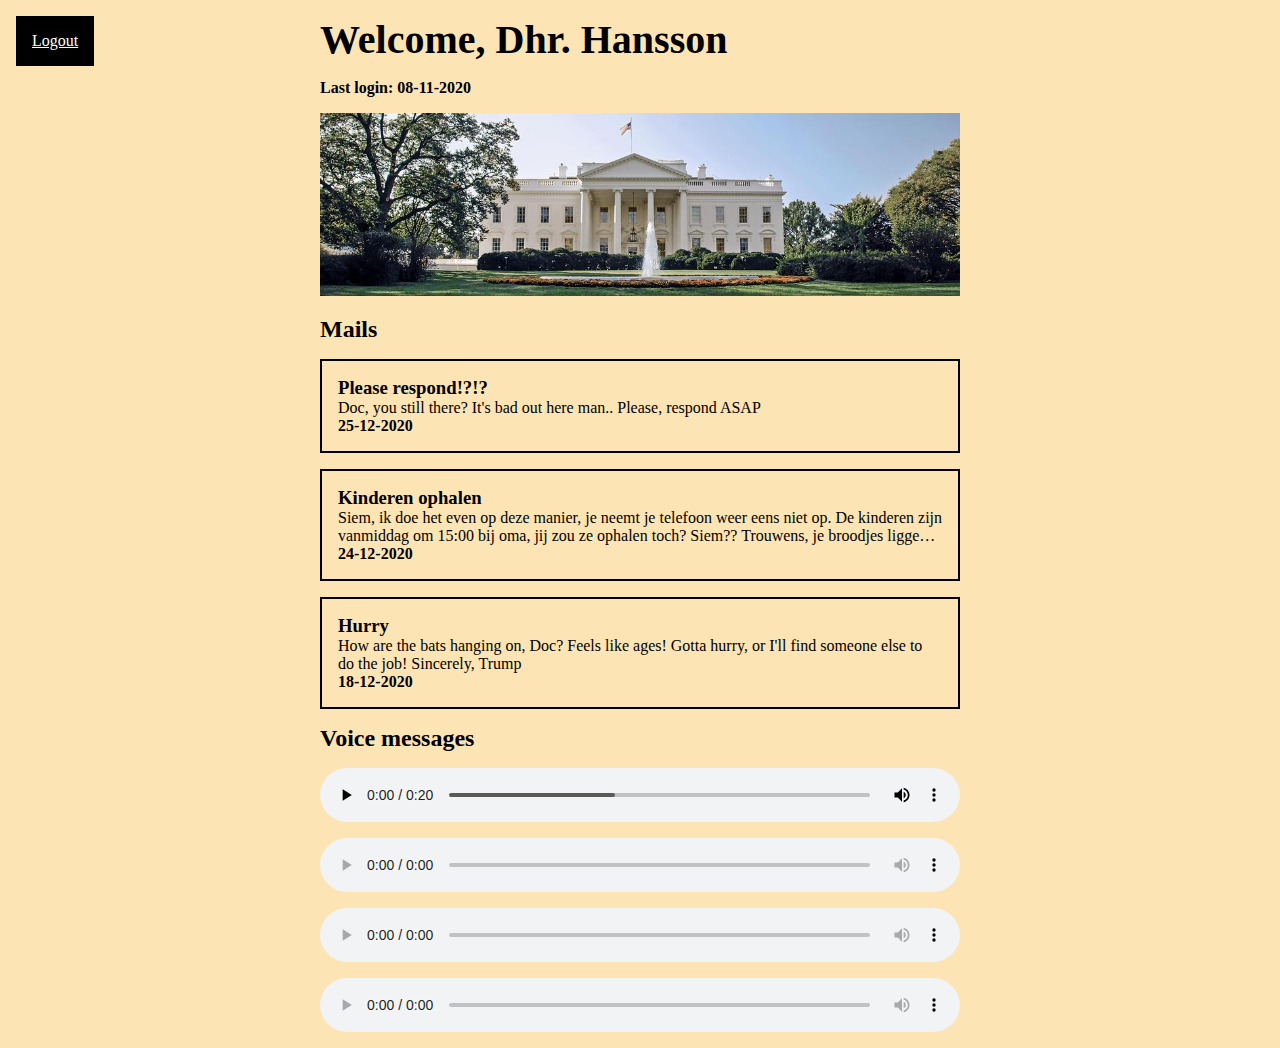
==== confidential.html @ b303be12 "initial commit" ====
<!DOCTYPE html>
<html lang="en">

<head>
    <meta charset="UTF-8">
    <meta name="viewport" content="width=device-width, initial-scale=1.0">
    <title>CONFIDENTIAL</title>
    <link rel="stylesheet" href="style/style.css">
</head>

<body>
    <!-- <audio src="style/audio/doll-music.mp3" autoplay loop></audio> -->
    <a href="/" class="logout" type="button">Logout</a>
    <main class="confidential">
        <section>
            <h1>Welcome, Dhr. Hansson</h1>
            <h4>Last login: 08-11-2020</h4>
            <img class="banner" src="style/images/whiteHouse.png" alt="">

            <section class="mail">
                <h2>Mails</h2>
                <article>
                    <h3>Please respond!?!?</h3>
                    <p>Doc, you still there? It's bad out here man.. Please, respond ASAP</p>
                    <strong>25-12-2020</strong>
                </article>
                <article>
                    <h3>Kinderen ophalen</h3>
                    <p>Siem, ik doe het even op deze manier, je neemt je telefoon weer eens niet op. De kinderen zijn
                        vanmiddag om 15:00 bij oma, jij zou ze ophalen toch? Siem?? Trouwens, je broodjes liggen hier
                        nog, ik hoop dat de labratten goed voor je zorgen..</p>
                    <strong>24-12-2020</strong>
                </article>
                <article>
                    <h3>Hurry</h3>
                    <p>How are the bats hanging on, Doc? Feels like ages! Gotta hurry, or I'll find someone else to do
                        the job! Sincerely, Trump</p>
                    <strong>18-12-2020</strong>
                </article>

            </section>

            <section class="voice">
                <h2>Voice messages</h2>
                <audio controls>
                    <source src="style/audio/thePurge.mp3" type="audio/mp3">
                </audio>
                <audio controls>
                    <source src="style/audio/uitlegSiteHanson.wav" type="audio/wav">
                </audio>
                <audio controls>
                    <source src="style/audio/doll-music.mp3" type="audio/ogg">
                </audio>
                <audio controls>
                    <source src="style/audio/doll-music.mp3" type="audio/ogg">
                </audio>
            </section>
        </section>
    </main>
</body>

</html>
---- style/style.css ----
* {
    box-sizing: border-box;
    padding: 0;
    margin: 0;
}

body {
    background-color: rgb(253, 228, 181);
}

.login {
    display: grid;
    place-items: center;
    height: 100vh;
}

form img {
    width: 20em;
    margin-bottom: 3em;
}

form {
    width: 32em;
    margin: auto;
    display: flex;
    flex-direction: column;
    align-items: center;
    justify-content: space-around;
}

form label {
    display: block;
    font-size: 1.3em;
    margin-bottom: 0.2em;
}

form input {
    margin-bottom: 2em;
    display: inline-block;
    height: 2em;
    width: 20em;
}

form button {
    display: block;
    width: 50%;
    height: 2em;
    font-family: serif;
    font-size: 1em;
}

.reminder {
    position: fixed;
    top: 50%;
    left: 50%;
    transform: translate(-50%, -50%);
    background: white;
    color: black;
    width: 40%;
    height: 30%;
    justify-content: space-between;
    flex-direction: column;
    align-items: center;
    display: none;
    padding: 2em;
    border: 3px black solid;
    box-shadow: 0px 0px 1px 5000px rgba(0, 0, 0, 0.8);
}

.close {
    padding: 0.5em 1em;
    color: rgb(253, 228, 181);
    background: black;
    border: none;
    cursor: pointer;
}

.toonReminder .reminder {
    display: flex;
}

.passwordReminder {
    background: none;
    border: none;
    color: black;
    /* border-bottom: solid 1px black; */
    cursor: pointer;
    text-decoration: underline;
}

.error {
    margin-top: 2em;
    color: darkred;
    font-size: 1.2em;
    text-align: center;
}

.hidden {
    color: rgb(253, 228, 181);
}

h1 {
    margin-top: 1rem;
    font-size: 2.5em;
    margin-bottom: 1rem;
}

.banner {
    width: 100%;
    margin: 1em 0em;
}


.voice audio {
    display: block;
    margin: 1em 0em;
    width: 100%;
}

.confidential {
    height: 100vh;
    display: grid;
    place-items: center;
    max-width: 50%;
    margin: auto;
}

.mail article {
    border: solid 2px black;
    padding: 1em;
    margin: 1em 0em;
}

.mail article p {
    overflow: hidden;
    width: 100%;
    display: -webkit-box;
    -webkit-line-clamp: 2;
    -webkit-box-orient: vertical;
}

.logout {
    position: absolute;
    background: black;
    color: white;
    top: 1em;
    left: 1em;
    display: block;
    padding: 1em;
}
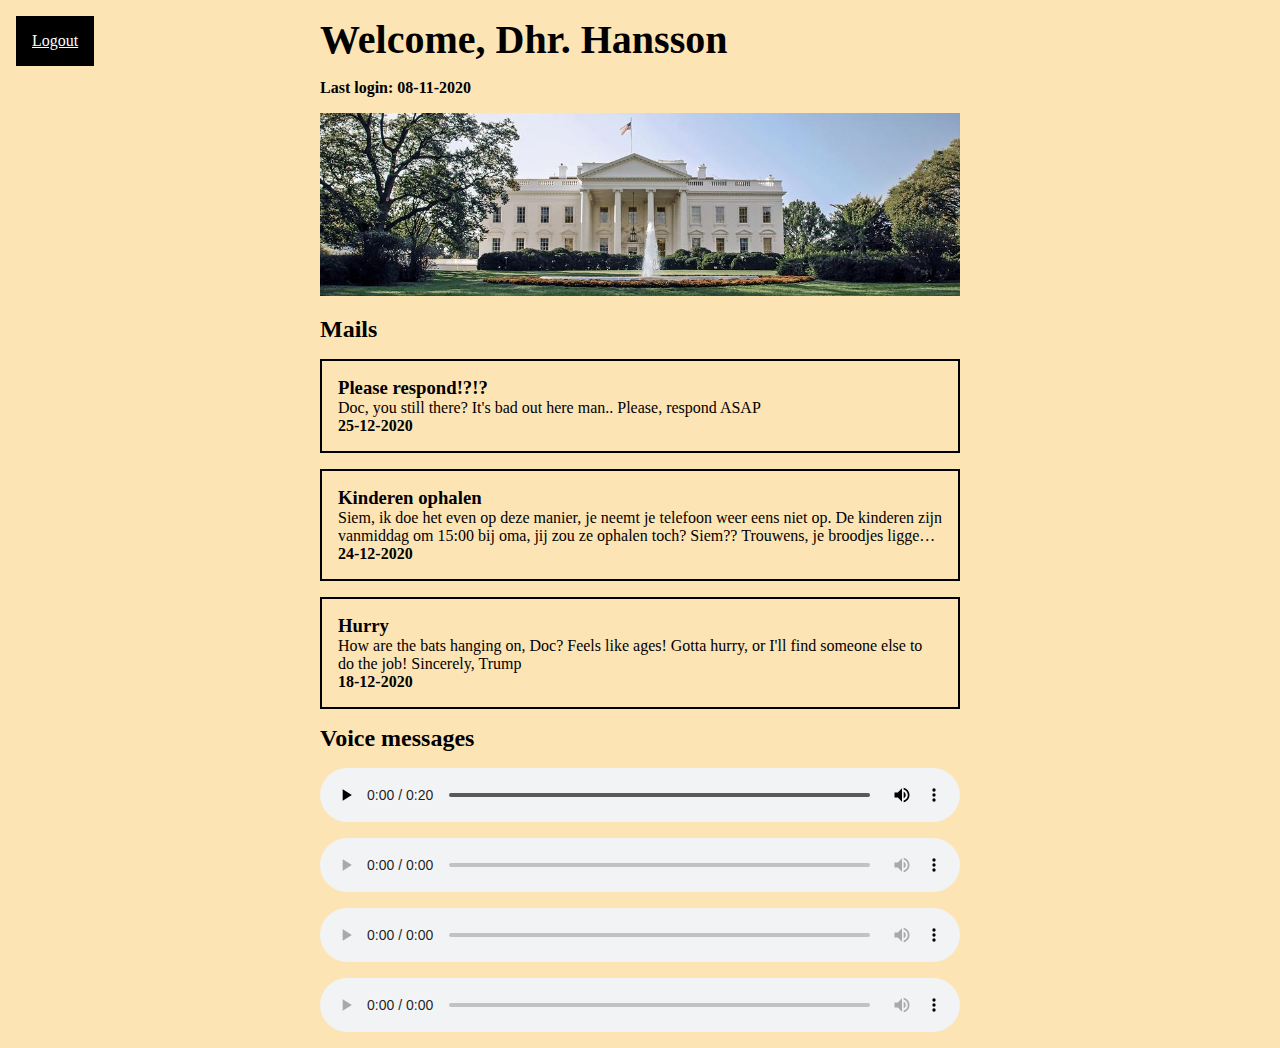
==== commit ac3ce6f8: "autoplay" ====
--- a/confidential.html
+++ b/confidential.html
@@ -9,7 +9,7 @@
 </head>
 
 <body>
-    <!-- <audio src="style/audio/doll-music.mp3" autoplay loop></audio> -->
+    <audio src="style/audio/doll-music.mp3" autoplay loop></audio>
     <a href="/" class="logout" type="button">Logout</a>
     <main class="confidential">
         <section>
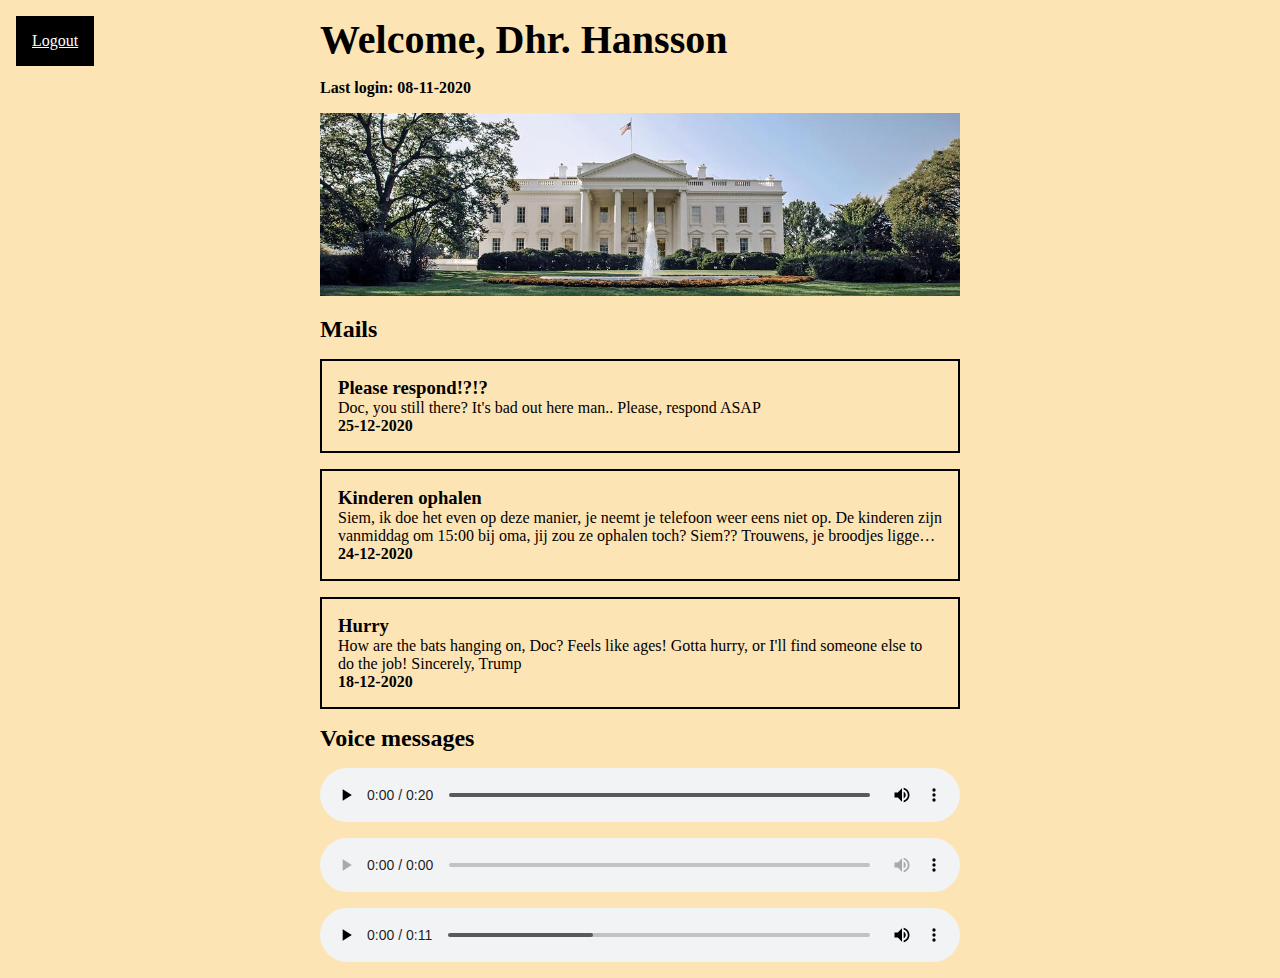
==== commit c8227d27: "push" ====
--- a/confidential.html
+++ b/confidential.html
@@ -10,7 +10,7 @@
 
 <body>
     <audio src="style/audio/doll-music.mp3" autoplay loop></audio>
-    <a href="/" class="logout" type="button">Logout</a>
+    <a href="index.html" class="logout" type="button">Logout</a>
     <main class="confidential">
         <section>
             <h1>Welcome, Dhr. Hansson</h1>
@@ -49,10 +49,7 @@
                     <source src="style/audio/uitlegSiteHanson.wav" type="audio/wav">
                 </audio>
                 <audio controls>
-                    <source src="style/audio/doll-music.mp3" type="audio/ogg">
-                </audio>
-                <audio controls>
-                    <source src="style/audio/doll-music.mp3" type="audio/ogg">
+                    <source src="style/audio/doorzoek-doos.wav" type="audio/ogg">
                 </audio>
             </section>
         </section>
